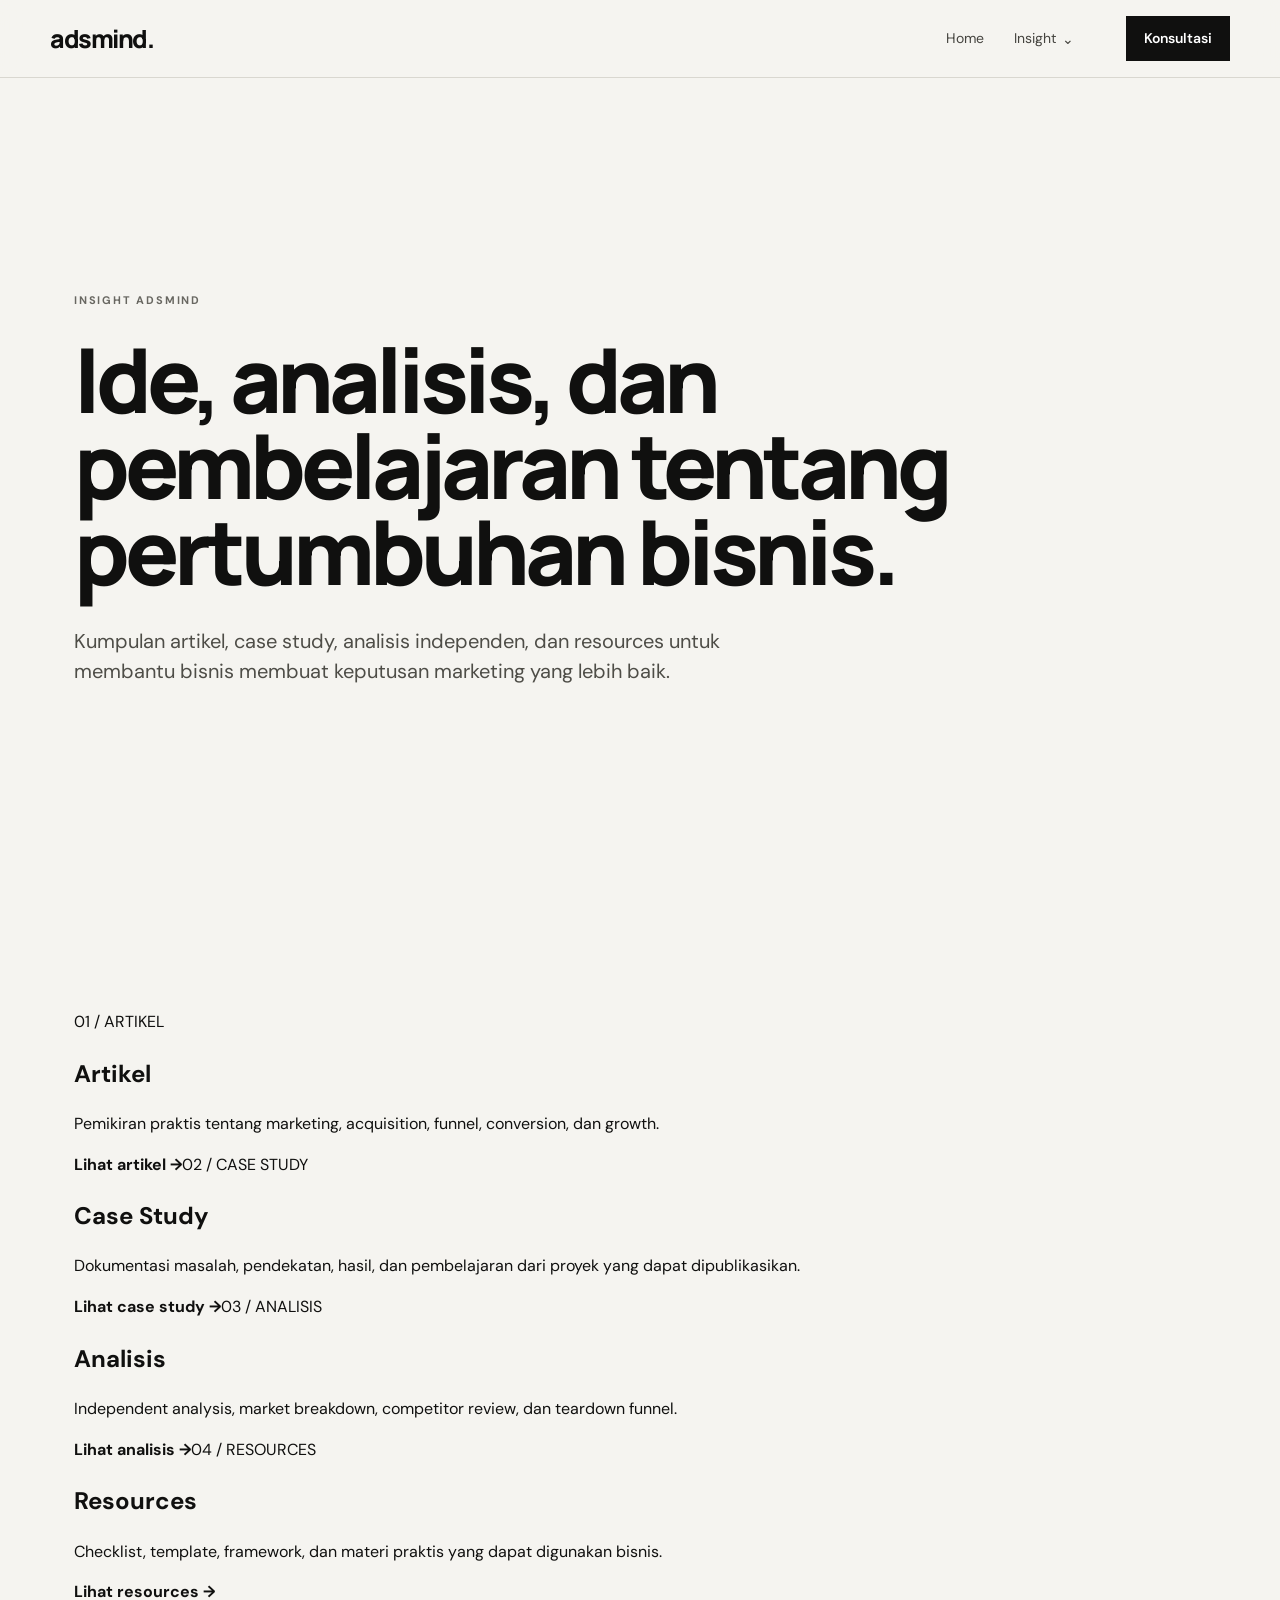
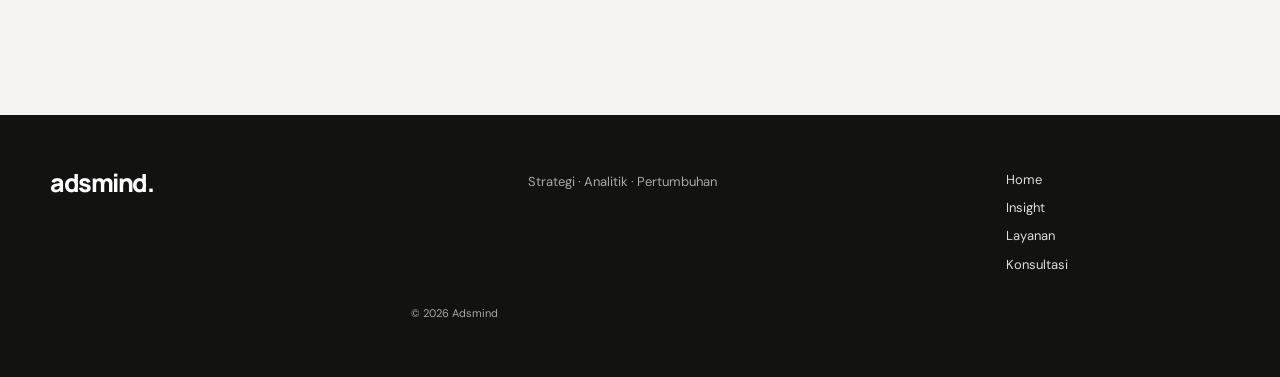
==== insight/index.html @ d4e4877b "Create Insight content hub" ====
<!doctype html>
<html lang="id"><head><meta charset="utf-8"><meta name="viewport" content="width=device-width,initial-scale=1"><meta name="description" content="Insight Adsmind: artikel, case study, analisis, dan resources tentang marketing, analytics, funnel, dan pertumbuhan bisnis."><title>Insight — Adsmind</title><link rel="stylesheet" href="../styles.css"></head><body>
<header class="site-header"><a class="brand" href="../">adsmind<span>.</span></a><nav aria-label="Navigasi utama"><a href="../">Home</a><div class="nav-dropdown"><a class="active" href="./">Insight <span class="chevron">⌄</span></a><div class="dropdown-menu"><a href="artikel/">Artikel</a><a href="case-study/">Case Study</a><a href="analisis/">Analisis</a><a href="resources/">Resources</a></div></div></nav><a class="button button-small" href="../#konsultasi">Konsultasi</a></header>
<main><section class="hero section content-hero"><div class="eyebrow">INSIGHT ADSMIND</div><h1>Ide, analisis, dan pembelajaran tentang pertumbuhan bisnis.</h1><p class="hero-copy">Kumpulan artikel, case study, analisis independen, dan resources untuk membantu bisnis membuat keputusan marketing yang lebih baik.</p></section>
<section class="section"><div class="content-index-grid"><a class="content-index-card" href="artikel/"><span>01 / ARTIKEL</span><h2>Artikel</h2><p>Pemikiran praktis tentang marketing, acquisition, funnel, conversion, dan growth.</p><strong>Lihat artikel →</strong></a><a class="content-index-card" href="case-study/"><span>02 / CASE STUDY</span><h2>Case Study</h2><p>Dokumentasi masalah, pendekatan, hasil, dan pembelajaran dari proyek yang dapat dipublikasikan.</p><strong>Lihat case study →</strong></a><a class="content-index-card" href="analisis/"><span>03 / ANALISIS</span><h2>Analisis</h2><p>Independent analysis, market breakdown, competitor review, dan teardown funnel.</p><strong>Lihat analisis →</strong></a><a class="content-index-card" href="resources/"><span>04 / RESOURCES</span><h2>Resources</h2><p>Checklist, template, framework, dan materi praktis yang dapat digunakan bisnis.</p><strong>Lihat resources →</strong></a></div></section></main>
<footer><div class="footer-brand">adsmind<span>.</span></div><p>Strategi · Analitik · Pertumbuhan</p><div class="footer-links"><a href="../">Home</a><a href="./">Insight</a><a href="../#layanan">Layanan</a><a href="../#konsultasi">Konsultasi</a></div><small>© 2026 Adsmind</small></footer></body></html>
---- styles.css ----
@import url('https://fonts.googleapis.com/css2?family=DM+Sans:wght@400;500;600;700&family=Manrope:wght@500;600;700;800&display=swap');
:root{--bg:#f5f4f0;--ink:#10100f;--muted:#686761;--line:#d9d7d0;--dark:#121311;--dark-muted:#aaa99f;--accent:#d8ff45;--max:1180px}
*{box-sizing:border-box}html{scroll-behavior:smooth}body{margin:0;background:var(--bg);color:var(--ink);font-family:'DM Sans',sans-serif;line-height:1.55}a{color:inherit;text-decoration:none}.site-header{height:78px;border-bottom:1px solid var(--line);display:flex;align-items:center;gap:42px;padding:0 max(24px,calc((100vw - var(--max))/2));position:sticky;top:0;background:rgba(245,244,240,.94);backdrop-filter:blur(14px);z-index:20}.brand,.footer-brand{font:800 25px/1 'Manrope',sans-serif;letter-spacing:-1.5px;margin-right:auto}.brand span,.footer-brand span{font-weight:800}.site-header nav{display:flex;align-items:center;gap:30px;font-size:14px;color:#45443f}.site-header nav>a,.nav-dropdown>a{padding:30px 0}.site-header nav a:hover,.text-link:hover{opacity:.6}.nav-dropdown{position:relative}.nav-dropdown>a{display:flex;align-items:center;gap:6px}.chevron{font-size:14px;line-height:1;transition:transform .2s}.dropdown-menu{position:absolute;top:66px;left:-18px;width:190px;padding:9px;background:rgba(245,244,240,.98);border:1px solid var(--line);box-shadow:0 16px 40px rgba(16,16,15,.08);display:none}.nav-dropdown:hover .dropdown-menu,.nav-dropdown:focus-within .dropdown-menu{display:block}.nav-dropdown:hover .chevron{transform:rotate(180deg)}.dropdown-menu a{display:block;padding:11px 12px;font-size:13px}.dropdown-menu a:hover{background:#ebeae4;opacity:1}.button{display:inline-flex;align-items:center;justify-content:center;gap:24px;background:var(--ink);color:#fff;border:1px solid var(--ink);padding:15px 20px;font-size:14px;font-weight:600;transition:.2s}.button:hover{background:transparent;color:var(--ink)}.button span{font-size:18px}.button-small{padding:11px 17px;margin-left:10px}.section{max-width:var(--max);margin:auto;padding:110px 24px}.hero{min-height:calc(100vh - 78px);display:flex;flex-direction:column;justify-content:center;align-items:flex-start;padding-top:90px;padding-bottom:90px}.eyebrow,.section-label{font-size:11px;font-weight:700;letter-spacing:1.8px;color:var(--muted)}.hero h1{font:800 clamp(52px,7vw,94px)/.96 'Manrope',sans-serif;letter-spacing:-5px;max-width:1030px;margin:26px 0 32px}.hero-copy{font-size:20px;line-height:1.5;max-width:700px;color:#4e4d47;margin:0}.actions{display:flex;align-items:center;gap:28px;margin-top:40px}.text-link{font-size:14px;font-weight:600}.text-link span{margin-left:8px}.hero-note{margin-top:70px;font-size:12px;color:var(--muted);display:flex;align-items:center;gap:10px}.hero-note span{display:block;width:7px;height:7px;border-radius:50%;background:var(--ink)}.problem-section{border-top:1px solid var(--line)}.two-col{display:grid;grid-template-columns:1fr 1fr;gap:90px;margin-top:30px}.two-col h2,.section-intro h2{font:700 clamp(38px,4.5vw,62px)/1.02 'Manrope',sans-serif;letter-spacing:-3px;margin:0;max-width:600px}.two-col>p,.section-intro p{font-size:18px;color:var(--muted);max-width:540px;margin:5px 0}.problem-grid{display:grid;grid-template-columns:1fr 1fr;gap:0;border-top:1px solid var(--line)}.problem-grid article{padding:25px 22px 25px 0;border-bottom:1px solid var(--line)}.problem-grid article:nth-child(odd){border-right:1px solid var(--line);padding-right:28px}.problem-grid article:nth-child(even){padding-left:28px}.problem-grid span,.service-no{font-size:11px;color:var(--muted);font-weight:700}.problem-grid h3{font:600 20px/1.2 'Manrope',sans-serif;margin:17px 0 8px;letter-spacing:-.6px}.problem-grid p,.service-list p,.steps p,.audience-grid span,.insight-grid p{font-size:14px;color:var(--muted);margin:0}.dark-section{max-width:none;background:var(--dark);color:#f7f7f2;padding-left:max(24px,calc((100vw - var(--max))/2));padding-right:max(24px,calc((100vw - var(--max))/2))}.dark-section .section-label,.dark-section .section-intro p,.dark-section .service-no,.dark-section .service-list p{color:var(--dark-muted)}.section-intro{display:grid;grid-template-columns:1fr 1fr;gap:90px;margin:30px 0 70px}.service-list{border-top:1px solid #373832}.service-list article{display:grid;grid-template-columns:80px 1fr 30px;align-items:center;gap:20px;padding:27px 0;border-bottom:1px solid #373832}.service-list h3{font:600 25px/1.15 'Manrope',sans-serif;margin:0 0 7px;letter-spacing:-.8px}.service-list article>span{font-size:19px;text-align:right}.process-section{border-bottom:1px solid var(--line)}.process-top{margin-bottom:65px}.funnel{display:flex;align-items:center;justify-content:space-between;border-top:1px solid var(--line);border-bottom:1px solid var(--line);padding:25px 0;margin-bottom:70px;overflow:auto;white-space:nowrap}.funnel div{font:600 14px 'Manrope',sans-serif}.funnel i{font-style:normal;color:var(--muted)}.steps{display:grid;grid-template-columns:repeat(4,1fr);gap:0}.steps article{padding:0 25px 0 0;border-right:1px solid var(--line);margin-right:25px}.steps article:last-child{border:0;margin:0}.steps b{font-size:11px;color:var(--muted)}.steps h3{font:600 23px 'Manrope',sans-serif;margin:15px 0 8px}.audience-section{border-bottom:1px solid var(--line)}.audience-grid{display:grid;grid-template-columns:repeat(4,1fr);margin-top:65px;border-top:1px solid var(--line)}.audience-grid>div{padding:25px 20px 25px 0;border-bottom:1px solid var(--line);min-height:145px}.audience-grid>div+div{border-left:1px solid var(--line);padding-left:20px}.audience-grid strong{display:block;font:600 22px 'Manrope',sans-serif;margin-bottom:10px;letter-spacing:-.7px}.insight-section{border-bottom:1px solid var(--line)}.insight-grid{display:grid;grid-template-columns:repeat(3,1fr);gap:18px;margin-top:65px}.insight-grid article{border:1px solid var(--line);padding:30px;min-height:300px;display:flex;flex-direction:column}.insight-grid span{font-size:10px;font-weight:700;letter-spacing:1.5px;color:var(--muted)}.insight-grid h3{font:600 27px/1.12 'Manrope',sans-serif;letter-spacing:-1px;margin:22px 0 12px}.insight-grid a{margin-top:auto;font-size:13px;font-weight:600}.principle-section{border-bottom:1px solid var(--line)}.principles{display:grid;grid-template-columns:repeat(4,1fr);margin-top:65px;border-top:1px solid var(--line)}.principles>div{padding:25px 20px 25px 0;min-height:150px}.principles>div+div{border-left:1px solid var(--line);padding-left:20px}.principles b{font-size:11px;color:var(--muted)}.principles h3{font:600 20px/1.2 'Manrope',sans-serif;margin:17px 0}.cta-section{padding-top:70px;padding-bottom:110px}.cta-card{background:var(--accent);padding:75px max(30px,7vw);text-align:center}.cta-card .section-label{color:#3f4920}.cta-card h2{font:800 clamp(40px,5vw,68px)/1 'Manrope',sans-serif;letter-spacing:-3px;max-width:780px;margin:25px auto 18px}.cta-card p{max-width:570px;margin:0 auto 30px;color:#454a2e}.cta-card .button{background:var(--ink);border-color:var(--ink);color:#fff}.cta-card .button:hover{background:transparent;color:var(--ink)}footer{background:var(--dark);color:#fff;padding:55px max(24px,calc((100vw - var(--max))/2));display:grid;grid-template-columns:2fr 2fr 1fr;gap:30px;align-items:start}footer p{margin:2px 0;color:var(--dark-muted);font-size:13px}.footer-links{display:flex;flex-direction:column;gap:8px;font-size:13px;color:#ddd}.footer-links a:hover{opacity:.6}footer small{color:var(--dark-muted);font-size:11px;text-align:right;align-self:end}
@media(max-width:800px){.site-header{gap:15px;height:68px}.site-header nav{display:none}.button-small{margin-left:auto}.section{padding:75px 20px}.hero{min-height:auto;padding-top:80px;padding-bottom:80px}.hero h1{font-size:51px;letter-spacing:-3px}.hero-copy{font-size:17px}.actions{flex-direction:column;align-items:flex-start;gap:20px}.two-col,.section-intro{grid-template-columns:1fr;gap:35px}.problem-grid{grid-template-columns:1fr}.problem-grid article:nth-child(odd){border-right:0;padding-right:0}.problem-grid article:nth-child(even){padding-left:0}.service-list article{grid-template-columns:45px 1fr 20px}.service-list h3{font-size:21px}.steps{grid-template-columns:1fr 1fr;gap:35px}.steps article{border-right:0;margin:0;padding:0}.audience-grid,.insight-grid,.principles{grid-template-columns:1fr 1fr}.audience-grid>div+div,.principles>div+div{border-left:0;padding-left:0}.audience-grid>div:nth-child(even),.principles>div:nth-child(even){border-left:1px solid var(--line);padding-left:20px}.insight-grid article{min-height:250px}.cta-card{padding:55px 25px}.cta-card h2{letter-spacing:-2px}footer{grid-template-columns:1fr 1fr;padding:45px 20px}footer small{grid-column:1/-1;text-align:left}}
@media(max-width:520px){.hero h1{font-size:43px}.two-col h2,.section-intro h2{font-size:38px}.steps,.audience-grid,.insight-grid,.principles{grid-template-columns:1fr}.audience-grid>div+div,.principles>div+div{border-left:0;padding-left:0}.insight-grid article{min-height:220px}footer{grid-template-columns:1fr}}
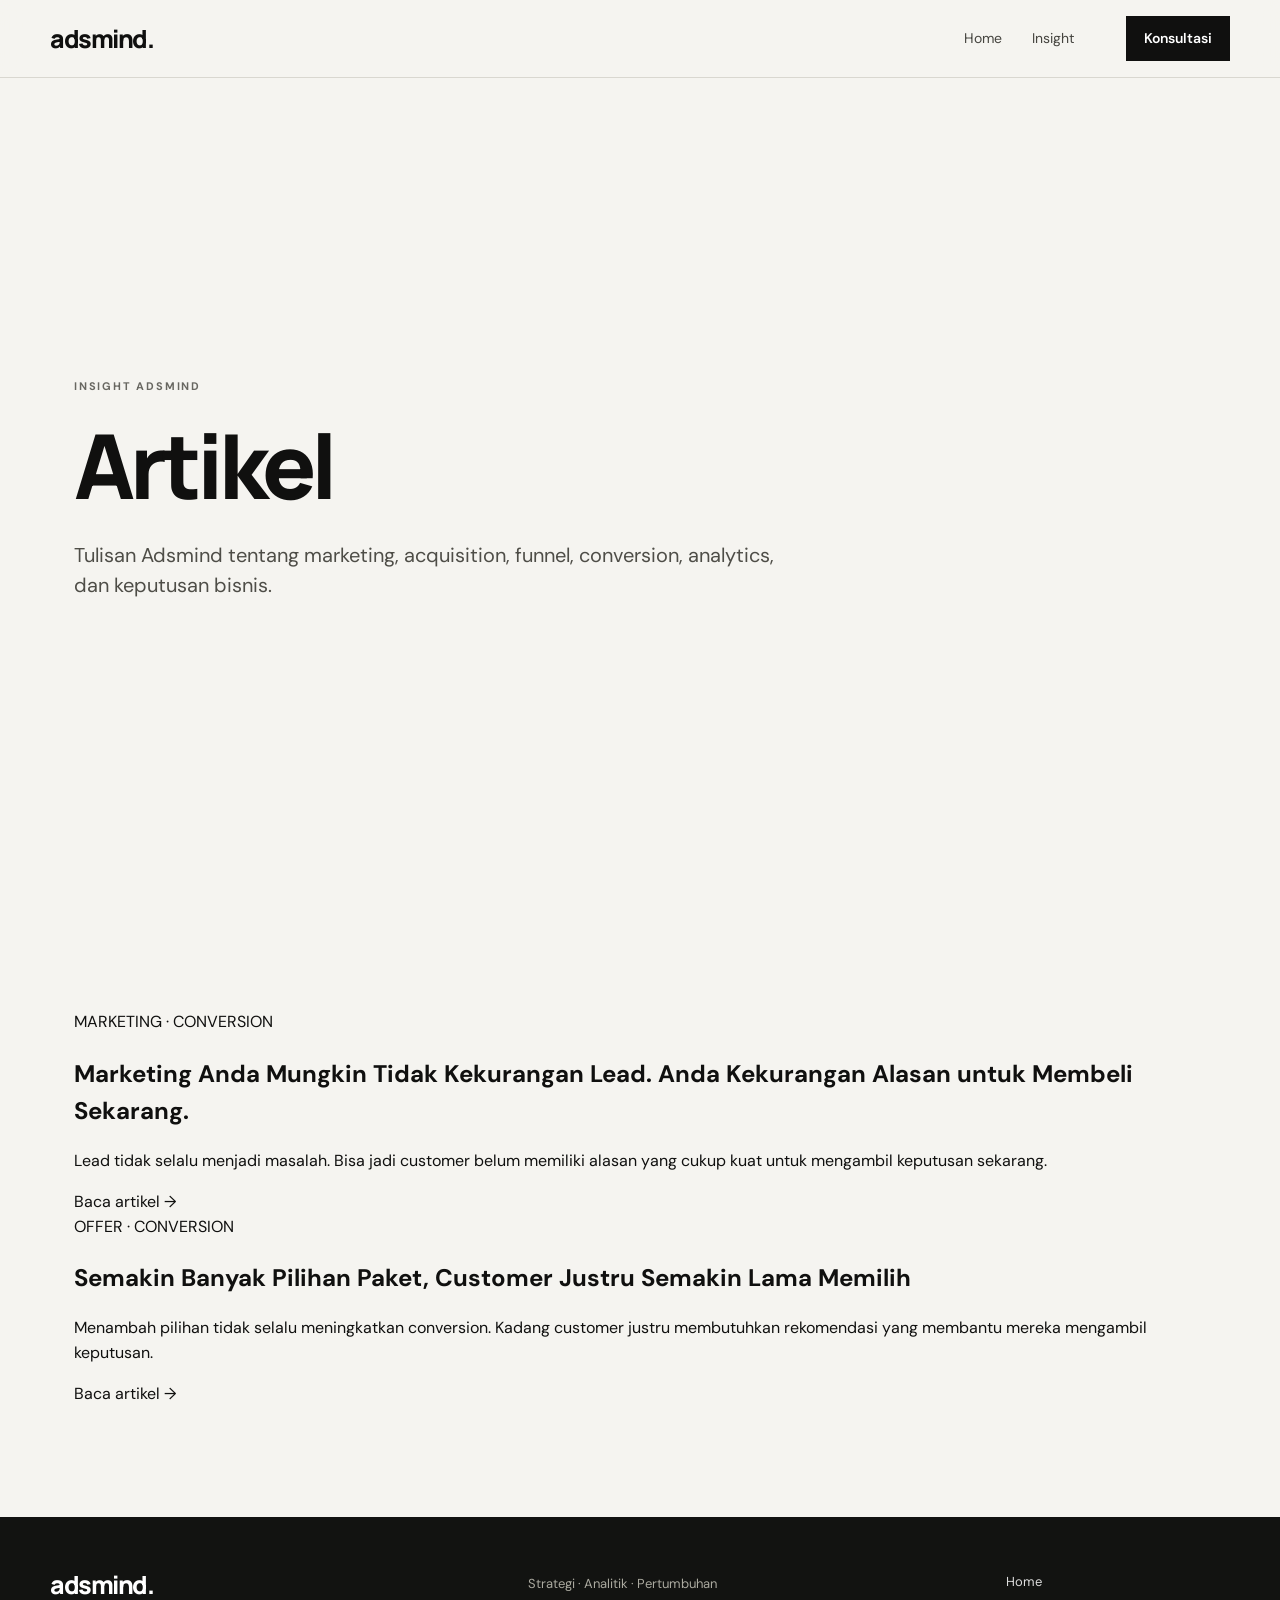
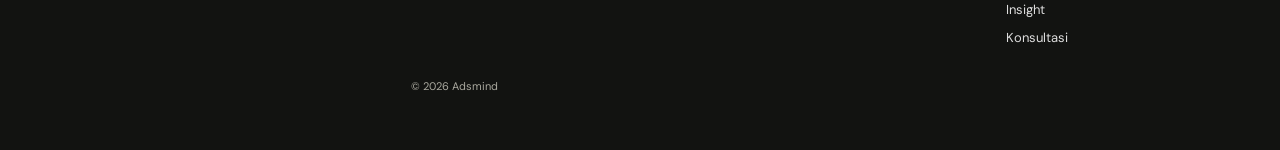
==== commit 2db74da5: "Simplify Insight page to articles only and remove dropdown" ====
--- a/insight/index.html
+++ b/insight/index.html
@@ -1,6 +1,16 @@
 <!doctype html>
-<html lang="id"><head><meta charset="utf-8"><meta name="viewport" content="width=device-width,initial-scale=1"><meta name="description" content="Insight Adsmind: artikel, case study, analisis, dan resources tentang marketing, analytics, funnel, dan pertumbuhan bisnis."><title>Insight — Adsmind</title><link rel="stylesheet" href="../styles.css"></head><body>
-<header class="site-header"><a class="brand" href="../">adsmind<span>.</span></a><nav aria-label="Navigasi utama"><a href="../">Home</a><div class="nav-dropdown"><a class="active" href="./">Insight <span class="chevron">⌄</span></a><div class="dropdown-menu"><a href="artikel/">Artikel</a><a href="case-study/">Case Study</a><a href="analisis/">Analisis</a><a href="resources/">Resources</a></div></div></nav><a class="button button-small" href="../#konsultasi">Konsultasi</a></header>
-<main><section class="hero section content-hero"><div class="eyebrow">INSIGHT ADSMIND</div><h1>Ide, analisis, dan pembelajaran tentang pertumbuhan bisnis.</h1><p class="hero-copy">Kumpulan artikel, case study, analisis independen, dan resources untuk membantu bisnis membuat keputusan marketing yang lebih baik.</p></section>
-<section class="section"><div class="content-index-grid"><a class="content-index-card" href="artikel/"><span>01 / ARTIKEL</span><h2>Artikel</h2><p>Pemikiran praktis tentang marketing, acquisition, funnel, conversion, dan growth.</p><strong>Lihat artikel →</strong></a><a class="content-index-card" href="case-study/"><span>02 / CASE STUDY</span><h2>Case Study</h2><p>Dokumentasi masalah, pendekatan, hasil, dan pembelajaran dari proyek yang dapat dipublikasikan.</p><strong>Lihat case study →</strong></a><a class="content-index-card" href="analisis/"><span>03 / ANALISIS</span><h2>Analisis</h2><p>Independent analysis, market breakdown, competitor review, dan teardown funnel.</p><strong>Lihat analisis →</strong></a><a class="content-index-card" href="resources/"><span>04 / RESOURCES</span><h2>Resources</h2><p>Checklist, template, framework, dan materi praktis yang dapat digunakan bisnis.</p><strong>Lihat resources →</strong></a></div></section></main>
-<footer><div class="footer-brand">adsmind<span>.</span></div><p>Strategi · Analitik · Pertumbuhan</p><div class="footer-links"><a href="../">Home</a><a href="./">Insight</a><a href="../#layanan">Layanan</a><a href="../#konsultasi">Konsultasi</a></div><small>© 2026 Adsmind</small></footer></body></html>
+<html lang="id">
+<head>
+<meta charset="utf-8"><meta name="viewport" content="width=device-width,initial-scale=1">
+<meta name="description" content="Artikel Adsmind tentang marketing, acquisition, funnel, conversion, analytics, dan pertumbuhan bisnis.">
+<title>Insight — Adsmind</title><link rel="stylesheet" href="../styles.css">
+</head>
+<body>
+<header class="site-header"><a class="brand" href="../">adsmind<span>.</span></a><nav aria-label="Navigasi utama"><a href="../">Home</a><a class="active" href="./">Insight</a></nav><a class="button button-small" href="https://wa.me/6288973900993?text=Halo%20Adsmind%2C%20saya%20ingin%20konsultasi%20mengenai%20marketing%20bisnis%20saya." target="_blank" rel="noopener">Konsultasi</a></header>
+<main><section class="hero section content-hero"><div class="eyebrow">INSIGHT ADSMIND</div><h1>Artikel</h1><p class="hero-copy">Tulisan Adsmind tentang marketing, acquisition, funnel, conversion, analytics, dan keputusan bisnis.</p></section>
+<section class="section article-list">
+<article><span>MARKETING · CONVERSION</span><h2><a href="artikel/marketing-tidak-kekurangan-lead.html">Marketing Anda Mungkin Tidak Kekurangan Lead. Anda Kekurangan Alasan untuk Membeli Sekarang.</a></h2><p>Lead tidak selalu menjadi masalah. Bisa jadi customer belum memiliki alasan yang cukup kuat untuk mengambil keputusan sekarang.</p><a href="artikel/marketing-tidak-kekurangan-lead.html">Baca artikel →</a></article>
+<article><span>OFFER · CONVERSION</span><h2><a href="artikel/semakin-banyak-pilihan-paket.html">Semakin Banyak Pilihan Paket, Customer Justru Semakin Lama Memilih</a></h2><p>Menambah pilihan tidak selalu meningkatkan conversion. Kadang customer justru membutuhkan rekomendasi yang membantu mereka mengambil keputusan.</p><a href="artikel/semakin-banyak-pilihan-paket.html">Baca artikel →</a></article>
+</section></main>
+<footer><div class="footer-brand">adsmind<span>.</span></div><p>Strategi · Analitik · Pertumbuhan</p><div class="footer-links"><a href="../">Home</a><a href="./">Insight</a><a href="../#konsultasi">Konsultasi</a></div><small>© 2026 Adsmind</small></footer>
+</body></html>
